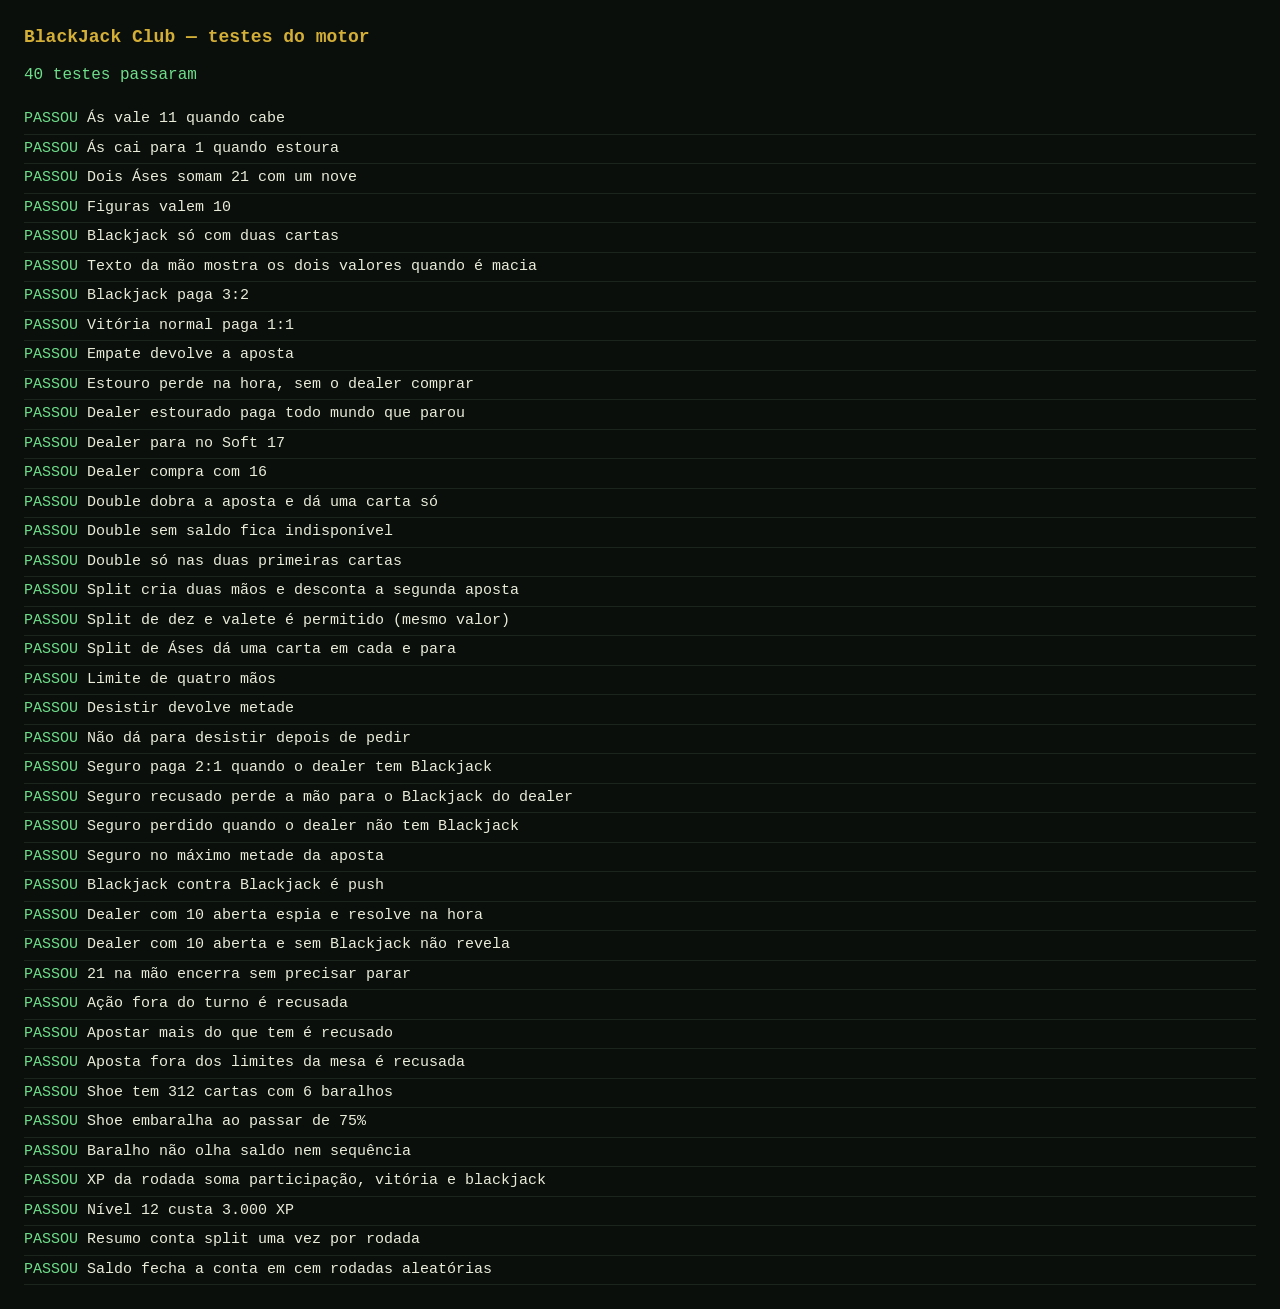
==== testes/index.html @ 8e219636 "BlackJack Club: motor, carreira e interface Motor de blackjack com 6 baralhos, double, split, surren" ====
<!doctype html>
<html lang="pt-BR">
<head>
<meta charset="utf-8">
<meta name="viewport" content="width=device-width, initial-scale=1">
<title>Testes — BlackJack Club</title>
<style>
  body { background:#0b0f0c; color:#e8ecd9; font:15px/1.5 ui-monospace, Consolas, monospace; margin:0; padding:24px; }
  h1 { font-size:18px; margin:0 0 4px; color:#d4af37; }
  #resumo { margin:12px 0 18px; font-size:16px; }
  .ok { color:#6ede8a; }
  .falha { color:#ff6b6b; }
  ul { list-style:none; padding:0; margin:0; }
  li { padding:3px 0; border-bottom:1px solid #1b241d; }
  .erro { color:#ffb4a2; padding-left:22px; font-size:13px; }
</style>
</head>
<body>
<h1>BlackJack Club — testes do motor</h1>
<div id="resumo">rodando…</div>
<ul id="lista"></ul>
<script type="module">
  import { rodar } from './testes.js';
  const resultados = await rodar();
  const falhas = resultados.filter(r => !r.ok);
  document.getElementById('resumo').innerHTML = falhas.length
    ? `<span class="falha">${falhas.length} falha(s)</span> de ${resultados.length}`
    : `<span class="ok">${resultados.length} testes passaram</span>`;
  document.getElementById('lista').innerHTML = resultados.map(r =>
    `<li><span class="${r.ok?'ok':'falha'}">${r.ok?'PASSOU':'FALHOU'}</span> ${r.nome}` +
    (r.ok?'':`<div class="erro">${r.erro}</div>`) + '</li>').join('');
  window.__resultados = resultados;
</script>
</body>
</html>
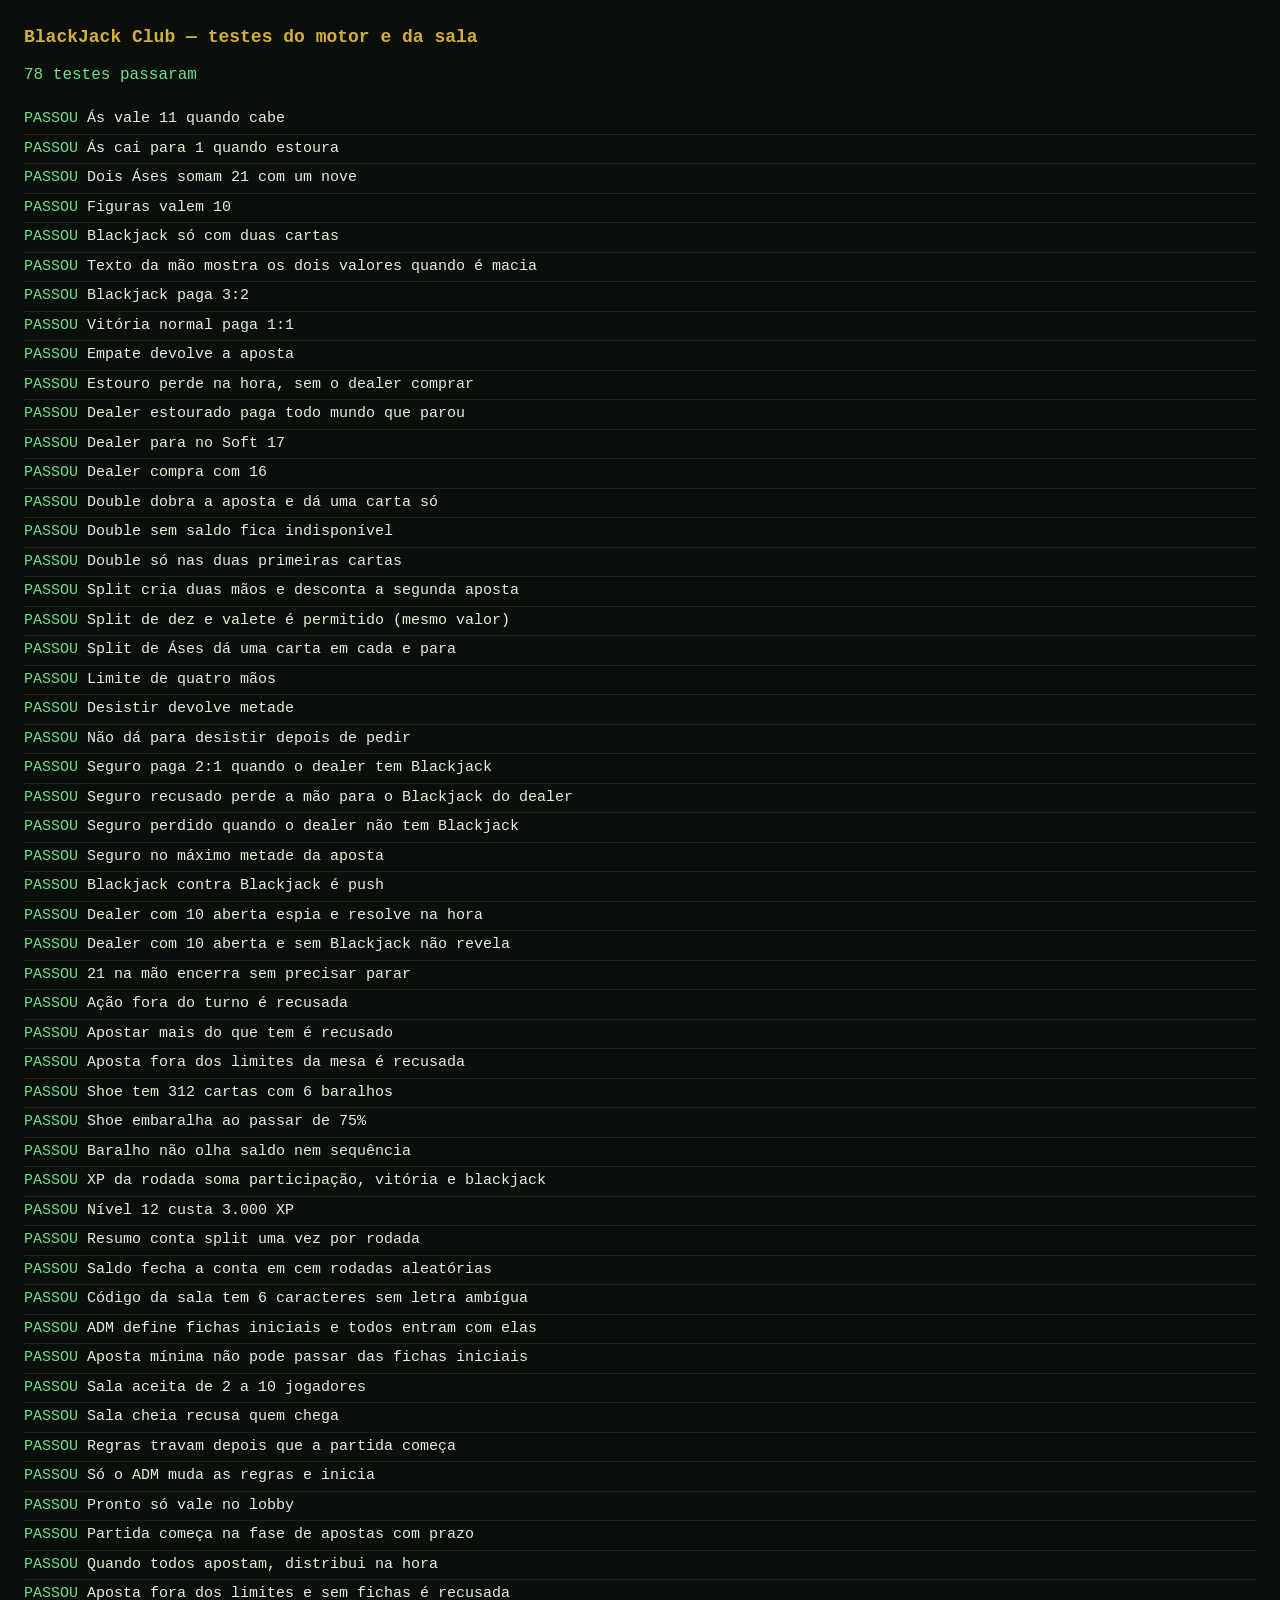
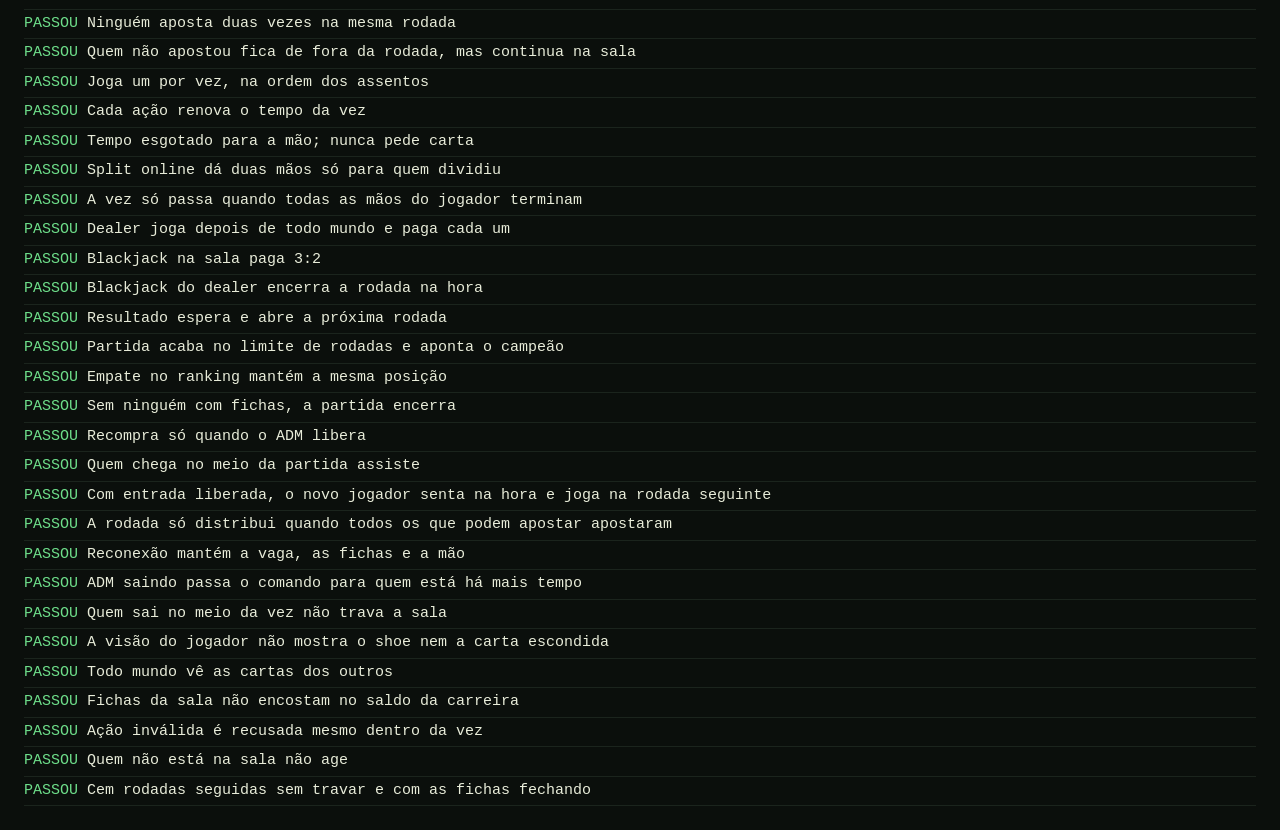
==== commit 5a049021: "Modo jogar com amigos: sala online com servidor proprio Servidor das salas como Edge Function no Sup" ====
--- a/testes/index.html
+++ b/testes/index.html
@@ -16,11 +16,12 @@
 </style>
 </head>
 <body>
-<h1>BlackJack Club — testes do motor</h1>
+<h1>BlackJack Club — testes do motor e da sala</h1>
 <div id="resumo">rodando…</div>
 <ul id="lista"></ul>
 <script type="module">
   import { rodar } from './testes.js';
+  import './testes-sala.js';
   const resultados = await rodar();
   const falhas = resultados.filter(r => !r.ok);
   document.getElementById('resumo').innerHTML = falhas.length
